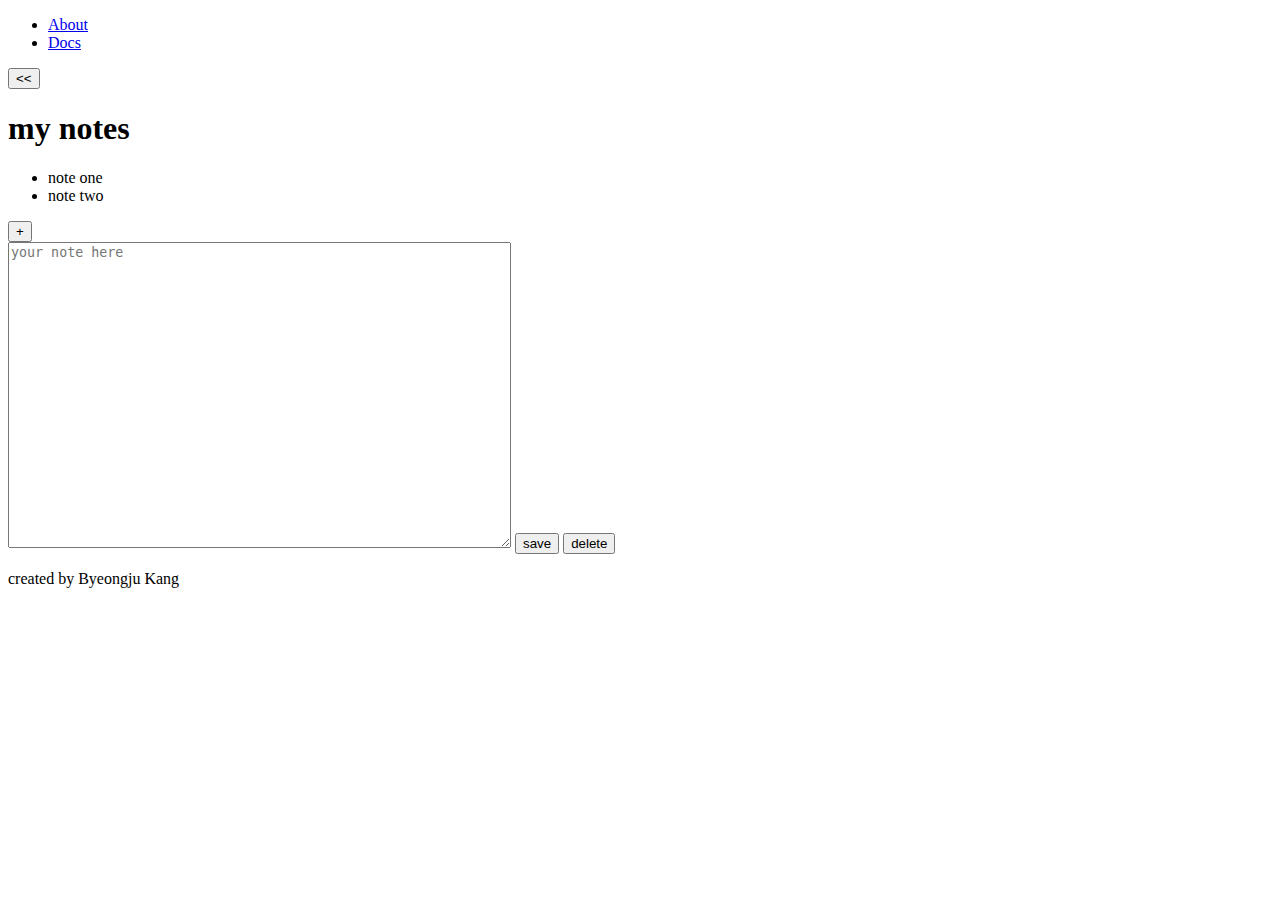
==== note.html @ a554423b "Adding index.html and note.html" ====
<!DOCTYPE html>
    <html lang="en">
        <head>
            <meta charset="UTF-8">
            <meta name="viewport" content="Width=device-width, initial-scale=1.0">
            <meta http-equiv="X-UA-Compatible" content="IE=edge">
            <link rel="preconnect" href="https://fonts.googleapis.com">
            <link rel="preconnect" href="https://fonts.gstatic.com" crossorigin>
            <link rel="stylesheet" type="text/css" href="CSS/style.css">
            <title>Byeongju Kang Assignment#1</title>
        </head>
        <body>
            <header>
                <nav class="menu">
                    <ul>
                        <li><a href="#">About</a></li>
                        <li><a href="#">Docs</a></li>
                    </ul>
                </nav>
            </header>
            <aside>
                <button class="side_menu" type="button"> << </button>
                <h1>my notes</h1>
                <ul>
                    <li>note one</li>
                    <li>note two</li>
                </ul>
            </aside>
            <main>
                <section class="note">
                    <button class="add_note" type="button">+</button>
                    <article class="text_area">
                        <textarea name="textarea" rows="20" cols="60" placeholder="your note here"></textarea>
                        <button class="text_button" type="button">save</button>
                        <button class="text_button" type="button">delete</button>
                    </article>
                </section>
            </main>
            <footer>
                <p>created by Byeongju Kang</p>
            </footer>

        </body>
    </html>
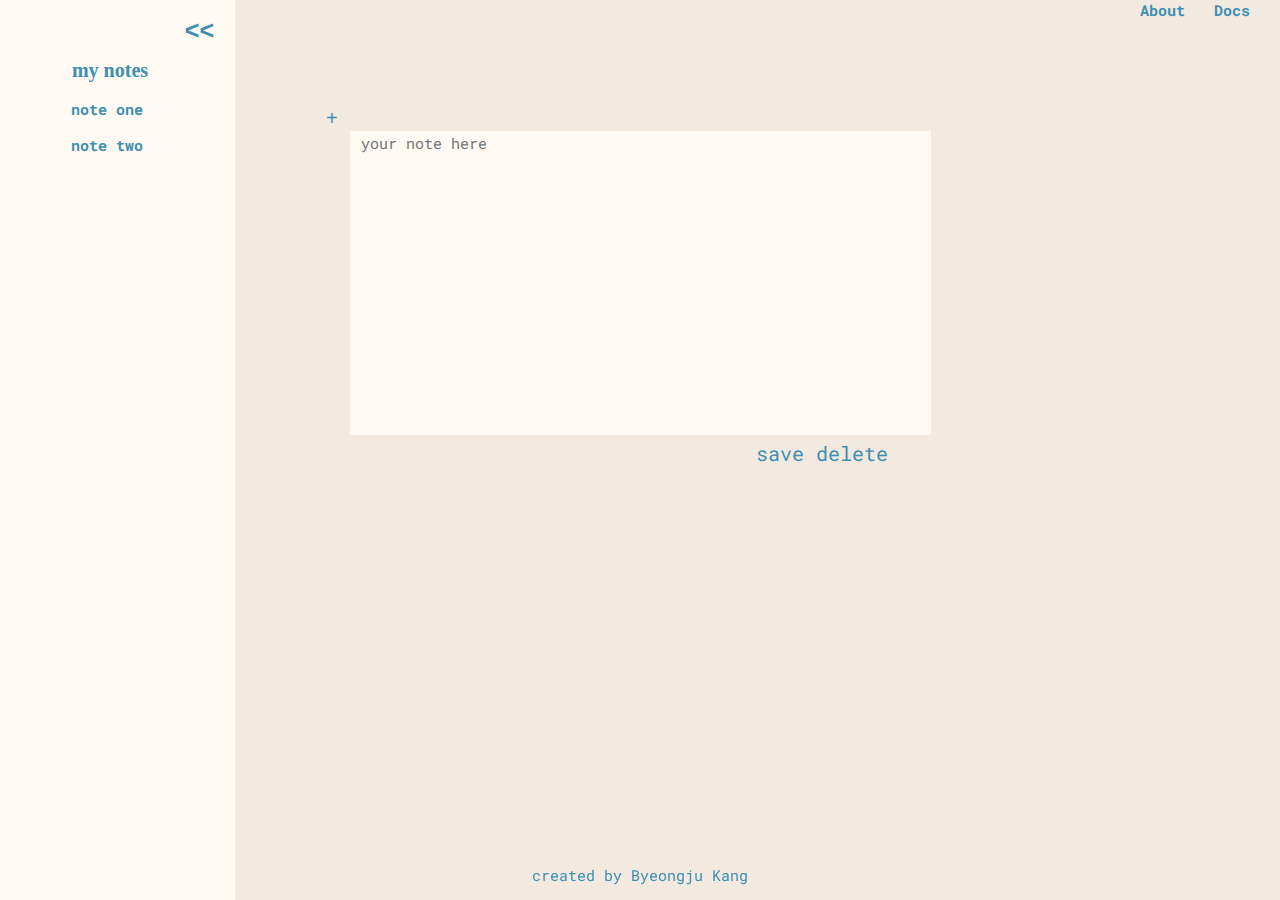
==== commit a2aad334: "Add nav tag and fake links to side navigation" ====
--- a/note.html
+++ b/note.html
@@ -6,34 +6,39 @@
             <meta http-equiv="X-UA-Compatible" content="IE=edge">
             <link rel="preconnect" href="https://fonts.googleapis.com">
             <link rel="preconnect" href="https://fonts.gstatic.com" crossorigin>
+            <link href="https://fonts.googleapis.com/css2?family=Roboto+Mono&display=swap" rel="stylesheet">
             <link rel="stylesheet" type="text/css" href="CSS/style.css">
             <title>Byeongju Kang Assignment#1</title>
         </head>
         <body>
+            <aside>
+                <button class="side_menu_close" type="button"> << </button>
+                <h1>my notes</h1>
+                <nav>
+                    <ul class="hidden">
+                        <li><a href="#">note one</a></li>
+                        <li><a href="#">note two</a></li>
+                    </ul>
+                </nav>
+            </aside>
             <header>
                 <nav class="menu">
-                    <ul>
+                    <ul class="menu_ul">
                         <li><a href="#">About</a></li>
                         <li><a href="#">Docs</a></li>
                     </ul>
                 </nav>
             </header>
-            <aside>
-                <button class="side_menu" type="button"> << </button>
-                <h1>my notes</h1>
-                <ul>
-                    <li>note one</li>
-                    <li>note two</li>
-                </ul>
-            </aside>
             <main>
                 <section class="note">
                     <button class="add_note" type="button">+</button>
                     <article class="text_area">
-                        <textarea name="textarea" rows="20" cols="60" placeholder="your note here"></textarea>
-                        <button class="text_button" type="button">save</button>
-                        <button class="text_button" type="button">delete</button>
-                    </article>
+                        <textarea name="textarea" rows="20" cols="70" placeholder=" your note here"></textarea>
+                        <div>
+                            <button class="text_button" type="button">save</button>
+                            <button class="text_button" type="button">delete</button>
+                        </div>
+                    </article>  
                 </section>
             </main>
             <footer>
@@ -41,4 +46,4 @@
             </footer>
 
         </body>
-    </html>+    </html>
--- a/CSS/style.css
+++ b/CSS/style.css
@@ -0,0 +1,171 @@
+body {
+    background-color: #F2E9E1;
+    margin: 0;
+}
+
+header {
+    display: flex;
+    flex-direction: row-reverse;
+}
+
+.menu {
+    width: 150px;
+    margin-right: 30px;
+}
+
+.menu_ul {
+    display: flex;
+    flex-direction: row;
+    justify-content:space-between;
+    list-style: None;
+    margin-top: 0;
+    
+}
+
+a {
+    text-decoration: None;
+    font-size: 15px;
+    font-family: 'Roboto Mono', monospace;
+    color: #3e8fb0;
+    font-weight: bold;
+}
+
+.side_menu_open {
+    background-color: #F2E9E1;
+    color: #3e8fb0;
+    border: None;
+    font-size: 20px;
+    font-weight: bold;
+}
+
+.side_menu_close {
+    background-color: #fffaf3;
+    border: None;
+    font-size: 25px;
+    font-weight: bold;
+    color: #3e8fb0;
+    text-align: right;
+}
+
+.note {
+    width: 20%;
+    margin: auto;
+    padding-top: 70px;
+    padding-right: 30%;
+}
+
+.add_note {
+    color: #3e8fb0;
+    background-color: #F2E9E1;
+    border: None;
+    font-size: 20px;   
+}
+
+.add_note:active, 
+.side_menu_close:active, 
+.side_menu_open:active,
+.text_button:active {
+    background-color: #ea9a97;
+}
+
+footer {
+    bottom: 0;
+    width: 100%;
+    position: fixed;
+    text-align: center;
+    font-family: 'Roboto Mono', monospace;
+    font-size: 15px;
+    color: #3e8fb0;
+}
+
+aside {
+    background-color: #fffaf3;
+    display: flex;
+    flex-direction: column;
+    height: 100%;
+    width: 220px;
+    position: fixed;
+    padding-top: 15px;
+    padding-right: 15px;
+}
+
+h1 {
+    color: #3e8fb0;
+    font-size: 20px;
+    text-align: center;
+    margin-bottom: 0;
+}
+
+aside li {
+    font-family: 'Roboto Mono', monospace;
+    list-style: None;
+    padding-left: 17%;
+    margin-bottom: 15px;
+    color: #3e8fb0;
+}
+
+textarea {
+    background-color: #fffaf3;
+    border: None;
+    margin-left: 30px;
+    resize: None;
+}
+
+.text_button {
+    color: #3e8fb0;
+    font-family: 'Roboto Mono', monospace;
+    border: None;
+    background-color: #F2E9E1;
+    font-size: 20px;
+}
+
+div {
+    display: flex;
+    margin-left: 430px;
+}
+
+::placeholder {
+    font-family: 'Roboto Mono', monospace;
+    font-size: 15px;
+}
+
+@media screen and (max-width: 480px) {
+   .note {
+       padding-left: 150px;
+   }
+
+    aside {
+        width: 30%;
+    }
+
+    ul {
+        width: 100px;
+        display: flex;
+        justify-content: center;
+        flex-direction: column;
+    }
+
+    textarea {
+        width: 200px;
+        height: 200px;
+    }
+
+    .text_button, a, h1, li, ::placeholder {
+        font-size: 12px;
+    }
+
+    div {
+        margin-left: 150px;
+    }
+
+    footer {
+        font-size: 10px;
+        text-align: right;
+    }
+
+    .add_note {
+        padding: 12px;
+        font-size: 15px;
+    }
+}
+
